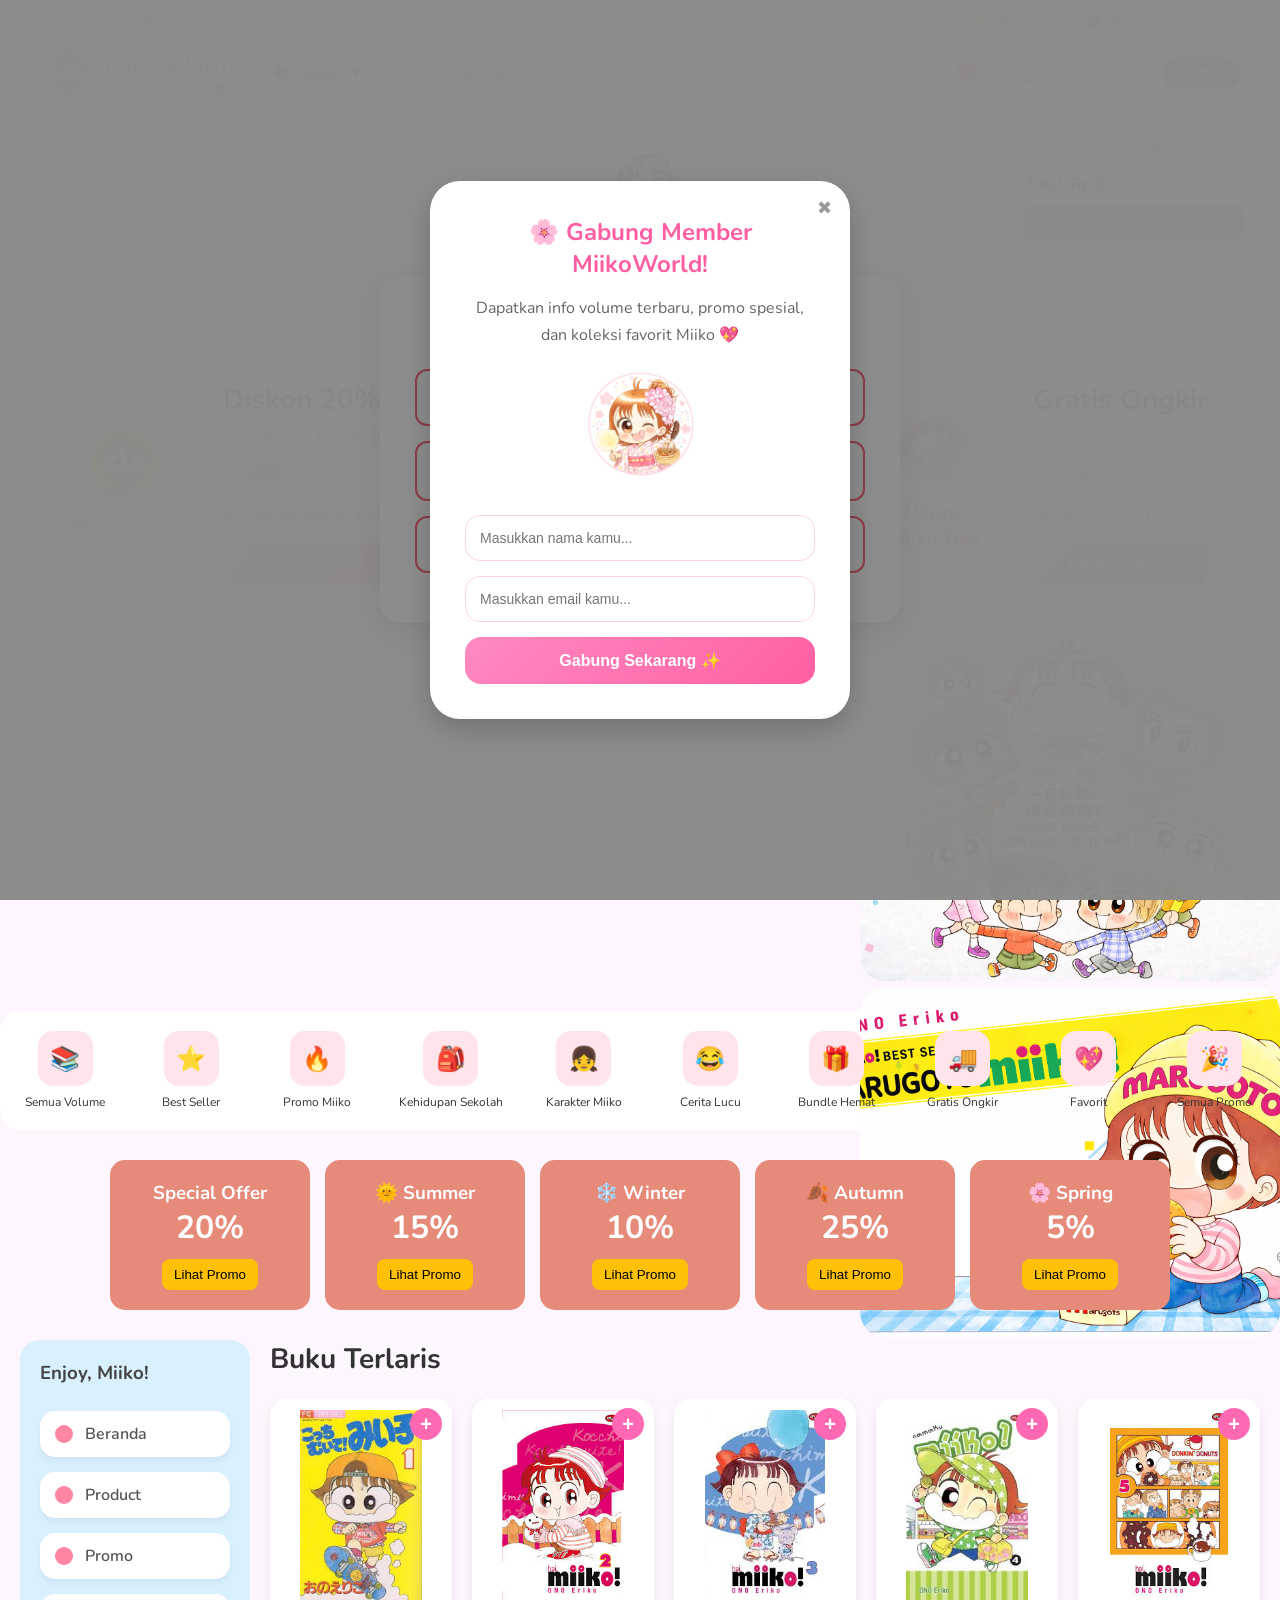
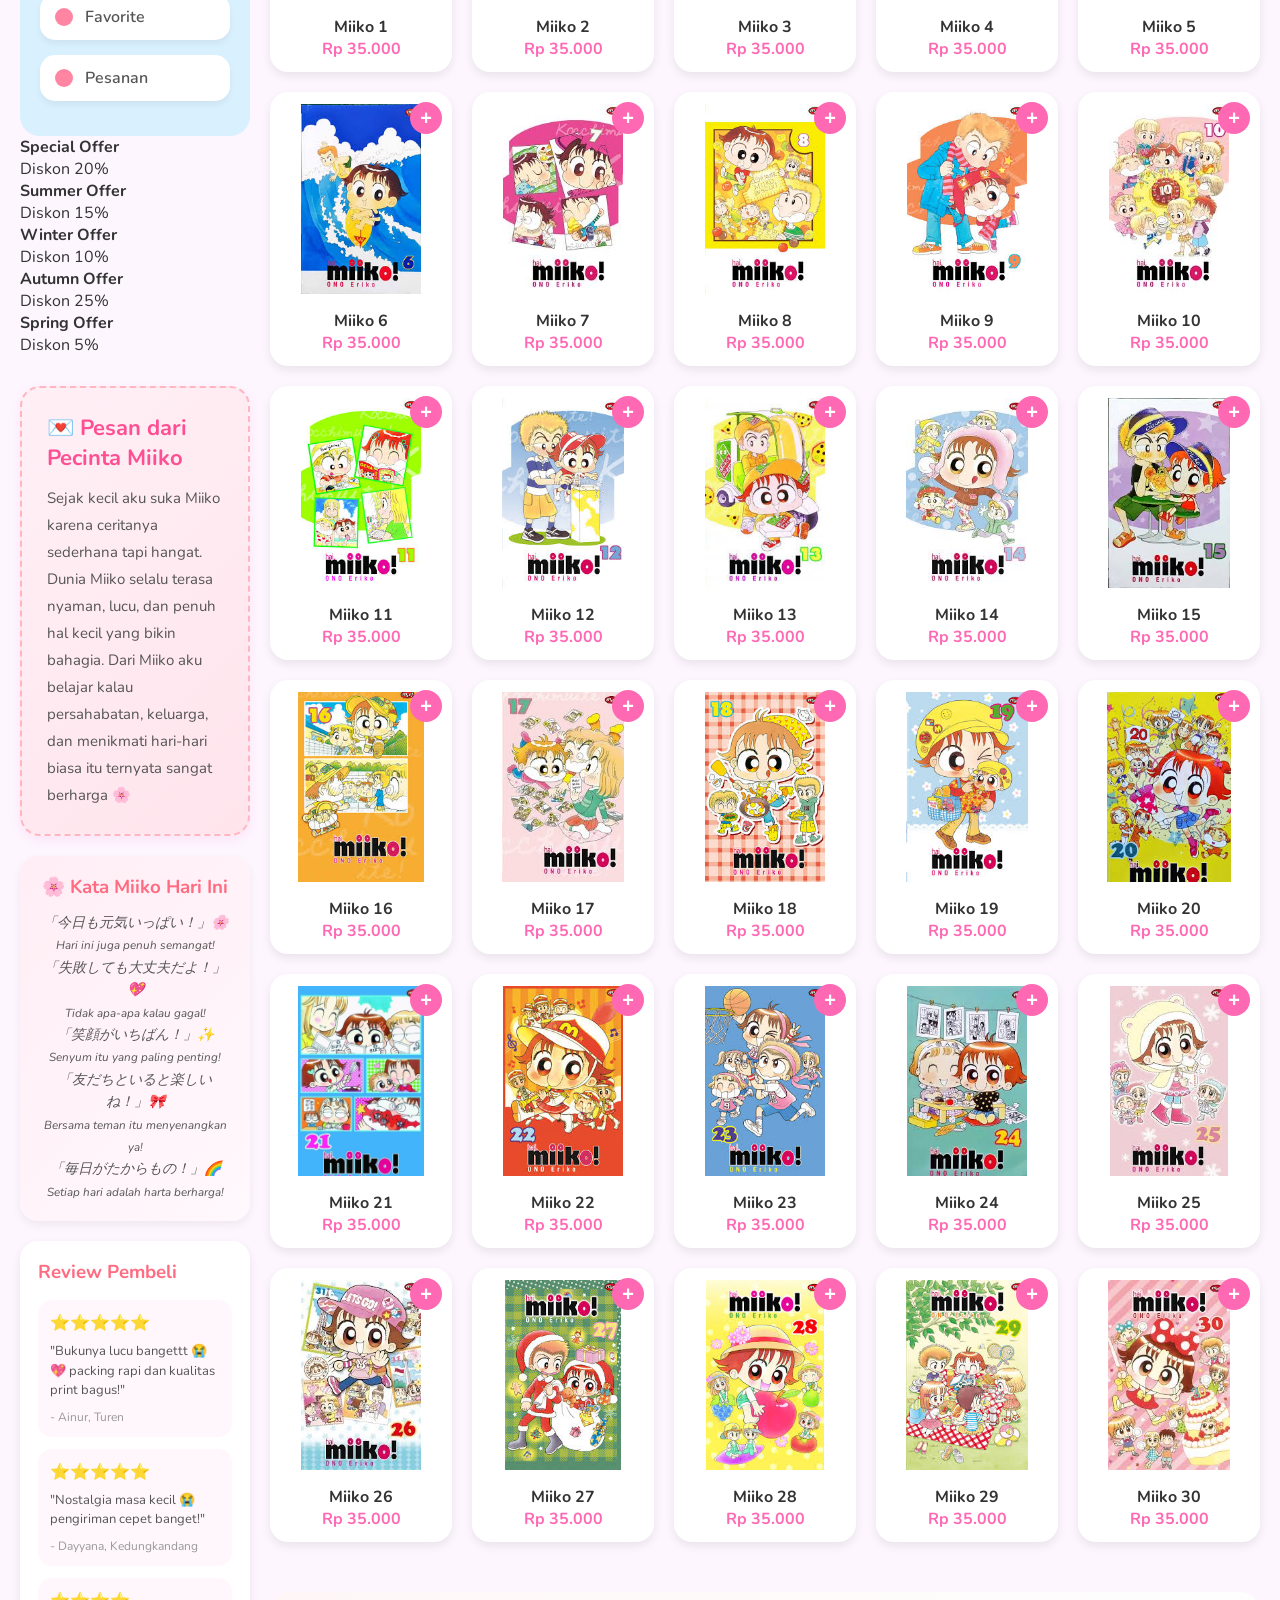
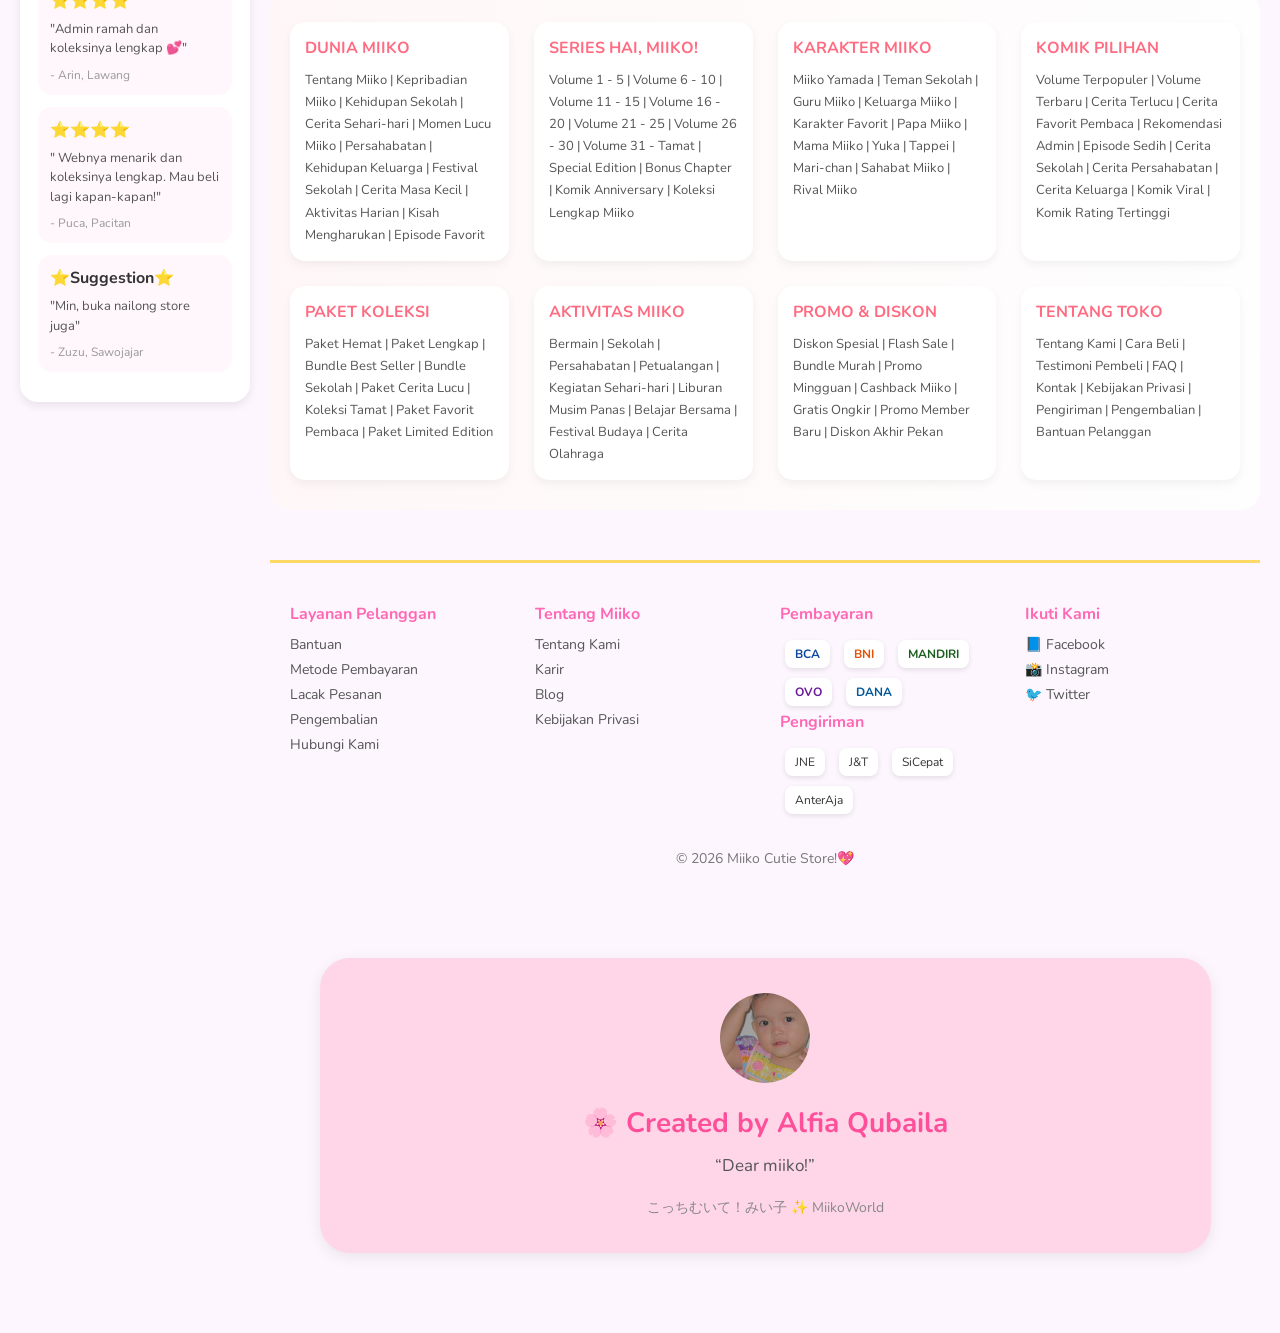
==== index.html @ b4c950d6 "Add files via upload" ====
<!DOCTYPE html>
<html lang="id">

<head>
  <meta charset="UTF-8">
  <title>Toko Miiko</title>

  <!-- Font -->
  <link
    href="https://fonts.googleapis.com/css2?family=Nunito:wght@400;700&family=Poppins:wght@400;600&display=swap"
    rel="stylesheet">

  <!-- CSS -->
  <link rel="stylesheet" href="StyleAlfia.css">
</head>

<body>

<!-- ================= HEADER ================= -->
<header class="header">

  <!-- TOP NAV -->
  <div class="top-nav">

    <div class="top-left">
      <span>🌸 Welcome to MiikoWorld!</span>
    </div>

    <div class="top-right">
      <a href="#">⭐ New Arrival</a>
      <a href="#">🎬 Miiko TV</a>
      <a href="#">💌 Contact</a>
    </div>

  </div>

  <!-- MAIN HEADER -->
  <div class="main-header">

    <!-- LOGO -->
    <div class="logo-area">

      <img src="Logo bulat miiko.png" class="logo-img">

      <div class="logo-text">
        <h2>MiikoWorld</h2>
        <p>Kocchi Muite! Miiko 💖</p>
      </div>

    </div>

    <!-- CATEGORY -->
    <div class="category-dropdown">
      📚 Kategori ▼
    </div>

    <!-- SEARCH -->
    <div class="search-container">
      <input type="text" placeholder="Cari buku Miiko favoritmu...">
    </div>

    <!-- ACTION -->
    <div class="header-actions">

      <div class="icon-btn">
        💖
      </div>

      <a href="CHECK.html" class="icon-btn">
  🛒
</a>

      <button class="btn-masuk">
        Masuk
      </button>

      <button class="btn-daftar">
        Daftar
      </button>

    </div>

  </div>

</header>

  <!-- ================= PROFILE ================= -->
  <div class="header-profile">

    <img src="Logo Miiko.jpg" class="profile-img">

    <h2>Hi, Miiko!</h2>

    <p>Selamat datang di toko buku!</p>

    <p>Kocchimuite! Miiko (こっちむいて! みい子)</p>

  </div>

  <!-- ================= MINI CART ================= -->
<div class="mini-cart">

  <h3>🛒 Keranjang Miiko</h3>

  <div id="cartItems"></div>

  <hr>

  <h4>Total: Rp <span id="cartTotal">0</span></h4>

  <a href="CHECK OUT.html">
    <button>Checkout</button>
  </a>

</div>

<!-- ================= SCRIPT ================= -->
<script>

  // LANGUAGE
  function setLanguage(lang) {
    document.getElementById("languageModal").style.display = "none";
  }

  // ADD TO CART
  function addToCart(nama, harga, gambar){

    let cart = JSON.parse(localStorage.getItem("cart")) || [];

    let existing = cart.find(item => item.nama === nama);

    if(existing){
      existing.qty += 1;
    }else{
      cart.push({
        nama: nama,
        harga: harga,
        gambar: gambar,
        qty: 1
      });
    }

    localStorage.setItem("cart", JSON.stringify(cart));

    renderCart();
  }

  // RENDER CART
  function renderCart(){

    let cart = JSON.parse(localStorage.getItem("cart")) || [];

    const cartItems = document.getElementById("cartItems");
    const cartTotal = document.getElementById("cartTotal");

    if(!cartItems) return;

    cartItems.innerHTML = "";

    let total = 0;

    cart.forEach(item => {

      total += item.harga * item.qty;

      cartItems.innerHTML += `
        <div class="cart-item">

          <img src="${item.gambar}">

          <div>
            <p>${item.nama}</p>

            <small>
              ${item.qty} x Rp ${item.harga.toLocaleString('id-ID')}
            </small>
          </div>

        </div>
      `;
    });

    cartTotal.textContent = total.toLocaleString('id-ID');
  }

  renderCart();

</script>
  <!-- ================= VOUCHER MIIKO ================= -->
<div class="voucher-wrapper">

  <!-- Voucher 1 -->
  <div class="voucher-card">

    <div class="voucher-left">
      <img src="Buku miiko 1.jpg" alt="">
      <h4>Miiko Store</h4>
    </div>

    <div class="voucher-right">
      <h2>Diskon 20%</h2>
      <p>Min. Belanja Rp100.000</p>

      <span class="voucher-tag">Official</span>

      <h5>Berlaku hingga 30 Mei</h5>

      <button>Klaim Voucher</button>

      <a href="#">S&K</a>
    </div>

  </div>

  <!-- Voucher 2 -->
  <div class="voucher-card">

    <div class="voucher-left">
      <img src="Buku miiko 2.jpg" alt="">
      <h4>Festival Miiko</h4>
    </div>

    <div class="voucher-right">
      <h2>Diskon Rp15RB</h2>
      <p>Min. Belanja Rp75.000</p>

      <span class="voucher-tag">Limited</span>

      <h5>Berlaku hingga 15 Juni</h5>

      <button>Klaim Voucher</button>

      <a href="#">S&K</a>
    </div>

  </div>

  <!-- Voucher 3 -->
  <div class="voucher-card">

    <div class="voucher-left">
      <img src="Buku miiko 3.jpg" alt="">
      <h4>Happy Miiko Day</h4>
    </div>

    <div class="voucher-right">
      <h2>Gratis Ongkir</h2>
      <p>Tanpa minimum belanja</p>

      <span class="voucher-tag">Special</span>

      <h5>Berlaku hingga 1 Juli</h5>

      <button>Klaim Voucher</button>

      <a href="#">S&K</a>
    </div>

  </div>

</div>

  <!-- ================= HERO ================= -->
  <div class="main-section">

    <div class="hero">

      <!-- Left Hero -->
      <div class="hero-left">

        <video autoplay muted loop>
          <source src="Kocchi Muite! Miiko Episode 1 (こっちむいて!みい子 第1話).mp4" type="video/mp4">
        </video>

        <div class="overlay">
          <span class="badge">Special Offer</span>
          <h2>🎀 Festival Miiko</h2>
          <p>Diskon hingga 30%</p>

        <!-- Right Hero -->
      <div class="hero-right">

      <img src="Banner 2 (bner).png" alt="Banner Miiko">
      </div>
    </div>

<!-- ================= VOUCHER MIIKO ================= -->
<div class="voucher-wrapper">

  <!-- Voucher 1 -->
  <div class="voucher-card">

    <div class="voucher-left">
      <img src="Buku miiko 29.jpg" alt="">
      <h4>Miiko Store</h4>
    </div>

    <div class="voucher-right">
      <h2>Diskon 29%</h2>
      <p>Min. Belanja Rp29.000</p>

      <span class="voucher-tag">Official</span>

      <h5>Berlaku hingga 29 September</h5>

      <button>Klaim Voucher</button>

      <a href="#">S&K</a>
    </div>

  </div>

  <!-- Voucher 2 -->
  <div class="voucher-card">

    <div class="voucher-left">
      <img src="Buku miiko 2.jpg" alt="">
      <h4>Festival Miiko</h4>
    </div>

    <div class="voucher-right">
      <h2>Diskon Rp15RB</h2>
      <p>Min. Belanja Rp75.000</p>

      <span class="voucher-tag">Limited</span>

      <h5>Berlaku hingga 15 Juni</h5>

      <button>Klaim Voucher</button>

      <a href="#">S&K</a>
    </div>

  </div>

  <!-- Voucher 3 -->
  <div class="voucher-card">

    <div class="voucher-left">
      <img src="Buku miiko 3.jpg" alt="">
      <h4>Happy Miiko Day</h4>
    </div>

    <div class="voucher-right">
      <h2>Gratis Ongkir</h2>
      <p>Tanpa minimum belanja</p>

      <span class="voucher-tag">Special</span>

      <h5>Berlaku hingga 1 Juli</h5>

      <button>Klaim Voucher</button>

      <a href="#">S&K</a>
    </div>

  </div>

</div>
      </div>

      <!-- Right Hero -->
      <div class="hero-right">
        <img src="Banner 2 (bner).png" alt="Miiko atas">
        <img src="Banner 3.png" alt="Miiko bawah">
      </div>

    </div>

  </div>

  <!-- ================= LANGUAGE MODAL ================= -->
  <div id="languageModal" class="language-modal">

    <div class="language-popup">

      <h2>Pilih bahasa Anda</h2>

      <button class="lang-btn" onclick="setLanguage('id')">
        Bahasa Indonesia
      </button>

      <button class="lang-btn" onclick="setLanguage('jp')">
        日本語
      </button>

      <button class="lang-btn" onclick="setLanguage('en')">
        English
      </button>

    </div>

  </div>

  <!-- ================= MEMBER POPUP ================= -->
<div class="member-popup" id="memberPopup">

  <div class="member-content">

    <!-- CLOSE -->
    <span class="close-member" onclick="closeMemberPopup()">
      ✖
    </span>

    <!-- ISI -->
    <h2>🌸 Gabung Member MiikoWorld!</h2>

    <p>
      Dapatkan info volume terbaru,
      promo spesial, dan koleksi favorit Miiko 💖
    </p>

    <img src="Pop up member miiko.png" class="member-img">

    <!-- INPUT -->
    <input type="text" placeholder="Masukkan nama kamu...">

    <input type="email" placeholder="Masukkan email kamu...">

    <!-- BUTTON -->
    <button onclick="joinMember()">
      Gabung Sekarang ✨
    </button>

  </div>

</div>

<script>

function closeMemberPopup(){

  document.getElementById(
    "memberPopup"
  ).style.display = "none";

}

function joinMember(){

  alert(
    "🎀 Selamat bergabung di MiikoWorld Member! 💖"
  );

  document.getElementById(
    "memberPopup"
  ).style.display = "none";

}

window.onload = function(){

  setTimeout(() => {

    document.getElementById(
      "memberPopup"
    ).style.display = "flex";

  }, 1000);

}

</script>

  <!-- ================= MENU ================= -->
  <div class="menu-miiko">

    <div class="menu-item">
      <div class="icon">📚</div>
      <p>Semua Volume</p>
    </div>

    <div class="menu-item">
      <div class="icon">⭐</div>
      <p>Best Seller</p>
    </div>

    <div class="menu-item">
      <div class="icon">🔥</div>
      <p>Promo Miiko</p>
    </div>

    <div class="menu-item">
      <div class="icon">🎒</div>
      <p>Kehidupan Sekolah</p>
    </div>

    <div class="menu-item">
      <div class="icon">👧</div>
      <p>Karakter Miiko</p>
    </div>

    <div class="menu-item">
      <div class="icon">😂</div>
      <p>Cerita Lucu</p>
    </div>

    <div class="menu-item">
      <div class="icon">🎁</div>
      <p>Bundle Hemat</p>
    </div>

    <div class="menu-item">
      <div class="icon">🚚</div>
      <p>Gratis Ongkir</p>
    </div>

    <div class="menu-item">
      <div class="icon">💖</div>
      <p>Favorit</p>
    </div>

    <div class="menu-item">
      <div class="icon">🎉</div>
      <p>Semua Promo</p>
    </div>

  </div>

<div class="promo-container">
  <div class="promo-card">
    <h3>Special Offer</h3>
    <h1>20%</h1>
    <button>Lihat Promo</button>
  </div>
  <div class="promo-card">
    <h3>🌞 Summer</h3>
    <h1>15%</h1>
    <button>Lihat Promo</button>
  </div>
  <div class="promo-card">
    <h3>❄️ Winter</h3>
    <h1>10%</h1>
    <button>Lihat Promo</button>
  </div>
  <div class="promo-card">
    <h3>🍂 Autumn</h3>
    <h1>25%</h1>
    <button>Lihat Promo</button>
  </div>
  <div class="promo-card">
    <h3>🌸 Spring</h3>
    <h1>5%</h1>
    <button>Lihat Promo</button>
  </div>
</div>

<!-- ================= MAIN ================= -->
<div class="main-layout">
<!-- ========= SIDEBAR ========= -->
<div class="sidebar-wrapper">

  <!-- SIDEBAR MENU -->
  <div class="sidebar">
    <h3>Enjoy, Miiko!</h3>

    <ul>
      <li>
        <span class="dot-pink"></span>
        <span class="menu-text">Beranda</span>
      </li>

      <li>
        <span class="dot-pink"></span>
        <span class="menu-text">Product</span>
      </li>

      <li>
        <span class="dot-pink"></span>
        <span class="menu-text">Promo</span>
      </li>

      <li>
        <span class="dot-pink"></span>
        <span class="menu-text">Favorite</span>
      </li>

      <li>
        <span class="dot-pink"></span>
        <span class="menu-text">Pesanan</span>
      </li>
    </ul>
  </div>

  <!-- PROMO BOX -->
  <div class="promo-box">
    <h4>Special Offer</h4>
    <p>Diskon 20%</p>
  </div>

  <div class="promo-box">
    <h4>Summer Offer</h4>
    <p>Diskon 15%</p>
  </div>

  <div class="promo-box">
    <h4>Winter Offer</h4>
    <p>Diskon 10%</p>
  </div>

  <div class="promo-box">
    <h4>Autumn Offer</h4>
    <p>Diskon 25%</p>
  </div>

  <div class="promo-box">
    <h4>Spring Offer</h4>
    <p>Diskon 5%</p>
  </div>


<!-- ========= PESAN FOUNDER ========= -->
<div class="founder-message">

  <h3>💌 Pesan dari Pecinta Miiko</h3>

  <p>
    Sejak kecil aku suka Miiko karena ceritanya sederhana tapi hangat. 
    Dunia Miiko selalu terasa nyaman, lucu, dan penuh hal kecil yang bikin bahagia. 
    Dari Miiko aku belajar kalau persahabatan, keluarga, dan menikmati hari-hari biasa itu ternyata sangat berharga 🌸
  </p>

</div>

<!-- ========= QUOTE MIIKO ========= -->
<div class="miiko-quote">

  <h3>🌸 Kata Miiko Hari Ini</h3>

  <p>
    「今日も元気いっぱい！」🌸<br>
    <small>Hari ini juga penuh semangat!</small>
  </p>

  <p>
    「失敗しても大丈夫だよ！」💖<br>
    <small>Tidak apa-apa kalau gagal!</small>
  </p>

  <p>
    「笑顔がいちばん！」✨<br>
    <small>Senyum itu yang paling penting!</small>
  </p>

  <p>
    「友だちといると楽しいね！」🎀<br>
    <small>Bersama teman itu menyenangkan ya!</small>
  </p>

  <p>
    「毎日がたからもの！」🌈<br>
    <small>Setiap hari adalah harta berharga!</small>
  </p>

</div>

</body>
</html>
  <!-- ========= REVIEW ========= -->
  <div class="review-box">

    <h3>Review Pembeli</h3>

    <!-- REVIEW 1 -->
    <div class="review-card">
      <h4>⭐⭐⭐⭐⭐</h4>
      <p>
        "Bukunya lucu bangettt 😭💖  
        packing rapi dan kualitas print bagus!"
      </p>
      <span>- Ainur, Turen</span>
    </div>

    <!-- REVIEW 2 -->
    <div class="review-card">
      <h4>⭐⭐⭐⭐⭐</h4>
      <p>
        "Nostalgia masa kecil 😭  
        pengiriman cepet banget!"
      </p>
      <span>- Dayyana, Kedungkandang</span>
    </div>

    <!-- REVIEW 3 -->
    <div class="review-card">
      <h4>⭐⭐⭐⭐</h4>
      <p>
        "Admin ramah dan koleksinya lengkap 💕"
      </p>
      <span>- Arin, Lawang</span>
    </div>

        <!-- REVIEW 4 -->
    <div class="review-card">
      <h4>⭐⭐⭐⭐</h4>
      <p>
        " Webnya menarik dan koleksinya lengkap. Mau beli lagi kapan-kapan!"
      </p>
      <span>- Puca, Pacitan</span>
    </div>

        <!-- REVIEW 5 -->
    <div class="review-card">
      <h4>⭐Suggestion⭐</h4>
      <p>
        "Min, buka nailong store juga"
      </p>
      <span>- Zuzu, Sawojajar</span>
    </div>
  </div>
</div>

  <!-- ========= CONTENT ========= -->
  <div class="content">

    <h3>Buku Terlaris</h3>

    <!-- PRODUK -->
    <div class="produk">

      <!-- Miiko 1 -->
      <div class="card" onclick="addToCart('Miiko 1', 35000, 'Buku miiko 1.jpg')">

        <button class="plus-btn">+</button>

        <img src="Buku miiko 1.jpg">
        <p>Miiko 1</p>
        <span>Rp 35.000</span>
      </div>

      <!-- Miiko 2 -->
      <div class="card" onclick="addToCart('Miiko 2', 35000, 'Buku miiko 2.jpg')">
        
        <button class="plus-btn">+</button>
        <img src="Buku miiko 2.jpg">
        <p>Miiko 2</p>
        <span>Rp 35.000</span>
      </div>

      <!-- Miiko 3 -->
      <div class="card" onclick="addToCart('Miiko 3', 35000, 'Buku miiko 3.jpg')">

        <button class="plus-btn">+</button>
        <img src="Buku miiko 3.jpg">
        <p>Miiko 3</p>
        <span>Rp 35.000</span>
      </div>

      <!-- Miiko 4 -->
      <div class="card" onclick="addToCart('Miiko 4', 35000, 'Buku miiko 4.jpg')">
        
        <button class="plus-btn">+</button>
        <img src="Buku miiko 4.jpg">
        <p>Miiko 4</p>
        <span>Rp 35.000</span>
      </div>

      <!-- Miiko 5 -->
      <div class="card" onclick="addToCart('Miiko 5', 35000, 'Buku miiko 5.jpg')">
        
        <button class="plus-btn">+</button>
        <img src="Buku miiko 5.jpg">
        <p>Miiko 5</p>
        <span>Rp 35.000</span>
      </div>

      <!-- Miiko 6 -->
      <div class="card" onclick="addToCart('Miiko 6', 35000, 'Buku miiko 6.jpg')">
        
        <button class="plus-btn">+</button>
        <img src="Buku miiko 6.jpg">
        <p>Miiko 6</p>
        <span>Rp 35.000</span>
      </div>

      <!-- Miiko 7 -->
      <div class="card" onclick="addToCart('Miiko 7', 35000, 'Buku miiko 7.jpg')">
        
        <button class="plus-btn">+</button>
        <img src="Buku miiko 7.jpg">
        <p>Miiko 7</p>
        <span>Rp 35.000</span>
      </div>

      <!-- Miiko 8 -->
      <div class="card" onclick="addToCart('Miiko 8', 35000, 'Buku miiko 8.jpg')">
        
        <button class="plus-btn">+</button>
        <img src="Buku miiko 8.jpg">
        <p>Miiko 8</p>
        <span>Rp 35.000</span>
      </div>

      <!-- Miiko 9 -->
      <div class="card" onclick="addToCart('Miiko 9', 35000, 'Buku miiko 9.jpg')">
        
        <button class="plus-btn">+</button>
        <img src="Buku miiko 9.jpg">
        <p>Miiko 9</p>
        <span>Rp 35.000</span>
      </div>

      <!-- Miiko 10 -->
      <div class="card" onclick="addToCart('Miiko 10', 35000, 'Buku miiko 10.jpg')">
        
        <button class="plus-btn">+</button>
        <img src="Buku miiko 10.jpg">
        <p>Miiko 10</p>
        <span>Rp 35.000</span>
      </div>

      <!-- Miiko 11 -->
<div class="card" onclick="addToCart('Miiko 11', 35000, 'Buku miiko 11.jpg')">
  
  <button class="plus-btn">+</button>
  <img src="Buku miiko 11.jpg">
  <p>Miiko 11</p>
  <span>Rp 35.000</span>
</div>

<!-- Miiko 12 -->
<div class="card" onclick="addToCart('Miiko 12', 35000, 'Buku miiko 12.jpg')">
  
  <button class="plus-btn">+</button>
  <img src="Buku miiko 12.jpg">
  <p>Miiko 12</p>
  <span>Rp 35.000</span>
</div>

<!-- Miiko 13 -->
<div class="card" onclick="addToCart('Miiko 13', 35000, 'Buku miiko 13.jpg')">
  
  <button class="plus-btn">+</button>
  <img src="Buku miiko 13.jpg">
  <p>Miiko 13</p>
  <span>Rp 35.000</span>
</div>

<!-- Miiko 14 -->
<div class="card" onclick="addToCart('Miiko 14', 35000, 'Buku miiko 14.jpg')">
  
  <button class="plus-btn">+</button>
  <img src="Buku miiko 14.jpg">
  <p>Miiko 14</p>
  <span>Rp 35.000</span>
</div>

<!-- Miiko 15 -->
<div class="card" onclick="addToCart('Miiko 15', 35000, 'Buku miiko 15.jpg')">
  
  <button class="plus-btn">+</button>
  <img src="Buku miiko 15.jpg">
  <p>Miiko 15</p>
  <span>Rp 35.000</span>
</div>

<!-- Miiko 16 -->
<div class="card" onclick="addToCart('Miiko 16', 35000, 'Buku miiko 16.jpg')">
  
  <button class="plus-btn">+</button>
  <img src="Buku miiko 16.jpg">
  <p>Miiko 16</p>
  <span>Rp 35.000</span>
</div>

<!-- Miiko 17 -->
<div class="card" onclick="addToCart('Miiko 17', 35000, 'Buku miiko 17.jpg')">
  
  <button class="plus-btn">+</button>
  <img src="Buku miiko 17.jpg">
  <p>Miiko 17</p>
  <span>Rp 35.000</span>
</div>

<!-- Miiko 18 -->
<div class="card" onclick="addToCart('Miiko 18', 35000, 'Buku miiko 18.jpg')">
  
  <button class="plus-btn">+</button>
  <img src="Buku miiko 18.jpg">
  <p>Miiko 18</p>
  <span>Rp 35.000</span>
</div>

<!-- Miiko 19 -->
<div class="card" onclick="addToCart('Miiko 19', 35000, 'Buku miiko 19.jpg')">
 
  <button class="plus-btn">+</button>
  <img src="Buku miiko 19.jpg">
  <p>Miiko 19</p>
  <span>Rp 35.000</span>
</div>

<!-- Miiko 20 -->
<div class="card" onclick="addToCart('Miiko 20', 35000, 'Buku miiko 20.jpg')">
  
  <button class="plus-btn">+</button>
  <img src="Buku miiko 20.jpg">
  <p>Miiko 20</p>
  <span>Rp 35.000</span>
</div>

<!-- Miiko 21 -->
<div class="card" onclick="addToCart('Miiko 21', 35000, 'Buku miiko 21.jpg')">
  
  <button class="plus-btn">+</button>
  <img src="Buku miiko 21.jpg">
  <p>Miiko 21</p>
  <span>Rp 35.000</span>
</div>

<!-- Miiko 22 -->
<div class="card" onclick="addToCart('Miiko 22', 35000, 'Buku miiko 22.jpg')">
  
  <button class="plus-btn">+</button>
  <img src="Buku miiko 22.jpg">
  <p>Miiko 22</p>
  <span>Rp 35.000</span>
</div>

<!-- Miiko 23 -->
<div class="card" onclick="addToCart('Miiko 23', 35000, 'Buku miiko 23.jpg')">
  
  <button class="plus-btn">+</button>
  <img src="Buku miiko 23.jpg">
  <p>Miiko 23</p>
  <span>Rp 35.000</span>
</div>

<!-- Miiko 24 -->
<div class="card" onclick="addToCart('Miiko 24', 35000, 'Buku miiko 24.jpg')">
  
  <button class="plus-btn">+</button>
  <img src="Buku miiko 24.jpg">
  <p>Miiko 24</p>
  <span>Rp 35.000</span>
</div>

<!-- Miiko 25 -->
<div class="card" onclick="addToCart('Miiko 25', 35000, 'Buku miiko 25.jpg')">
  
  <button class="plus-btn">+</button>
  <img src="Buku miiko 25.jpg">
  <p>Miiko 25</p>
  <span>Rp 35.000</span>
</div>

<!-- Miiko 26 -->
<div class="card" onclick="addToCart('Miiko 26', 35000, 'Buku miiko 26.jpg')">
  
  <button class="plus-btn">+</button>
  <img src="Buku miiko 26.jpg">
  <p>Miiko 26</p>
  <span>Rp 35.000</span>
</div>

<!-- Miiko 27 -->
<div class="card" onclick="addToCart('Miiko 27', 35000, 'Buku miiko 27.jpg')">
  
  <button class="plus-btn">+</button>
  <img src="Buku miiko 27.jpg">
  <p>Miiko 27</p>
  <span>Rp 35.000</span>
</div>

<!-- Miiko 28 -->
<div class="card" onclick="addToCart('Miiko 28', 35000, 'Buku miiko 28.jpg')">
  
  <button class="plus-btn">+</button>
  <img src="Buku miiko 28.jpg">
  <p>Miiko 28</p>
  <span>Rp 35.000</span>
</div>

<!-- Miiko 29 -->
<div class="card" onclick="addToCart('Miiko 29', 35000, 'Buku miiko 29.jpg')">
  
  <button class="plus-btn">+</button>
  <img src="Buku miiko 29.jpg">
  <p>Miiko 29</p>
  <span>Rp 35.000</span>
</div>

<!-- Miiko 30 -->
<div class="card" onclick="addToCart('Miiko 30', 35000, 'Buku miiko 30.jpg')">
  
  <button class="plus-btn">+</button>
  <img src="Buku miiko 30.jpg">
  <p>Miiko 30</p>
  <span>Rp 35.000</span>
</div>

</div>
<!-- ================= KATEGORI ================= -->
<div class="kategori-container">

  <div class="kategori-grid">

    <!-- DUNIA MIIKO -->
    <div class="kategori">
      <h4>DUNIA MIIKO</h4>
      <p>
        Tentang Miiko | Kepribadian Miiko |
        Kehidupan Sekolah | Cerita Sehari-hari |
        Momen Lucu Miiko | Persahabatan |
        Kehidupan Keluarga | Festival Sekolah |
        Cerita Masa Kecil | Aktivitas Harian |
        Kisah Mengharukan | Episode Favorit
      </p>
    </div>

    <!-- SERIES -->
    <div class="kategori">
      <h4>SERIES HAI, MIIKO!</h4>
      <p>
        Volume 1 - 5 | Volume 6 - 10 |
        Volume 11 - 15 | Volume 16 - 20 |
        Volume 21 - 25 | Volume 26 - 30 |
        Volume 31 - Tamat | Special Edition |
        Bonus Chapter | Komik Anniversary |
        Koleksi Lengkap Miiko
      </p>
    </div>

    <!-- KARAKTER -->
    <div class="kategori">
      <h4>KARAKTER MIIKO</h4>
      <p>
        Miiko Yamada | Teman Sekolah |
        Guru Miiko | Keluarga Miiko |
        Karakter Favorit | Papa Miiko |
        Mama Miiko | Yuka |
        Tappei | Mari-chan |
        Sahabat Miiko | Rival Miiko
      </p>
    </div>

    <!-- KOMIK -->
    <div class="kategori">
      <h4>KOMIK PILIHAN</h4>
      <p>
        Volume Terpopuler | Volume Terbaru |
        Cerita Terlucu | Cerita Favorit Pembaca |
        Rekomendasi Admin | Episode Sedih |
        Cerita Sekolah | Cerita Persahabatan |
        Cerita Keluarga | Komik Viral |
        Komik Rating Tertinggi
      </p>
    </div>

    <!-- TAMBAHAN 1 -->
    <div class="kategori">
      <h4>PAKET KOLEKSI</h4>
      <p>
        Paket Hemat | Paket Lengkap |
        Bundle Best Seller | Bundle Sekolah |
        Paket Cerita Lucu | Koleksi Tamat |
        Paket Favorit Pembaca |
        Paket Limited Edition
      </p>
    </div>

    <!-- TAMBAHAN 2 -->
    <div class="kategori">
      <h4>AKTIVITAS MIIKO</h4>
      <p>
        Bermain | Sekolah |
        Persahabatan | Petualangan |
        Kegiatan Sehari-hari |
        Liburan Musim Panas |
        Belajar Bersama |
        Festival Budaya |
        Cerita Olahraga
      </p>
    </div>

    <!-- TAMBAHAN 3 -->
    <div class="kategori">
      <h4>PROMO & DISKON</h4>
      <p>
        Diskon Spesial | Flash Sale |
        Bundle Murah | Promo Mingguan |
        Cashback Miiko | Gratis Ongkir |
        Promo Member Baru |
        Diskon Akhir Pekan
      </p>
    </div>

    <!-- TAMBAHAN 4 -->
    <div class="kategori">
      <h4>TENTANG TOKO</h4>
      <p>
        Tentang Kami | Cara Beli |
        Testimoni Pembeli |
        FAQ | Kontak |
        Kebijakan Privasi |
        Pengiriman | Pengembalian |
        Bantuan Pelanggan
      </p>
    </div>

  </div>

</div>

  <!-- ================= FOOTER ================= -->
  <footer class="footer">

    <div class="footer-container">

      <!-- Footer Column -->
      <div class="footer-col">
        <h4>Layanan Pelanggan</h4>
        <p>Bantuan</p>
        <p>Metode Pembayaran</p>
        <p>Lacak Pesanan</p>
        <p>Pengembalian</p>
        <p>Hubungi Kami</p>
      </div>

      <div class="footer-col">
        <h4>Tentang Miiko</h4>
        <p>Tentang Kami</p>
        <p>Karir</p>
        <p>Blog</p>
        <p>Kebijakan Privasi</p>
      </div>

      <div class="footer-col">

        <h4>Pembayaran</h4>

        <div class="payment">
          <span class="pay bca">BCA</span>
          <span class="pay bni">BNI</span>
          <span class="pay mandiri">MANDIRI</span>
          <span class="pay ovo">OVO</span>
          <span class="pay dana">DANA</span>
        </div>

        <h4>Pengiriman</h4>

        <div class="shipping">
          <span>JNE</span>
          <span>J&T</span>
          <span>SiCepat</span>
          <span>AnterAja</span>
        </div>

      </div>

      <div class="footer-col">
        <h4>Ikuti Kami</h4>
        <p>📘 Facebook</p>
        <p>📸 Instagram</p>
        <p>🐦 Twitter</p>
      </div>

    </div>

    <!-- Footer Bottom -->
    <div class="footer-bottom">
      <p>© 2026 Miiko Cutie Store!💖</p>
    </div>

  </footer>


  <!-- ================= CREATOR BOX ================= -->
<div class="creator-box">

  <img src="Foto alfia kecil.JPG" class="creator-logo">

  <h3>🌸 Created by Alfia Qubaila</h3>

  <p>
    “Dear miiko!”
  </p>

  <small>
    こっちむいて！みい子 ✨ MiikoWorld 
  </small>

</div>

  <!-- ================= SCRIPT ================= -->
  <script>

    // Language Modal
    function setLanguage(lang) {
      document.getElementById("languageModal").style.display = "none";
      console.log("Bahasa dipilih:", lang);
    }

    // Cart Function
    function addToCart(nama, harga, gambar) {

      let cart = JSON.parse(localStorage.getItem("cart")) || [];

      let existing = cart.find(item => item.nama === nama);

      if (existing) {
        existing.qty += 1;
      } else {
        cart.push({
          nama: nama,
          harga: harga,
          gambar: gambar,
          qty: 1
        });
      }

      localStorage.setItem("cart", JSON.stringify(cart));

      renderCart();
    }

    // Render Cart
    function renderCart() {

      let cart = JSON.parse(localStorage.getItem("cart")) || [];

      const cartItems = document.getElementById("cartItems");
      const cartTotal = document.getElementById("cartTotal");

      cartItems.innerHTML = "";

      let total = 0;

      cart.forEach(item => {

        total += item.harga * item.qty;

        cartItems.innerHTML += `
          <div class="cart-item">
            <img src="${item.gambar}" width="50">
            <div>
              <p>${item.nama}</p>
              <small>${item.qty} x Rp ${item.harga.toLocaleString('id-ID')}</small>
            </div>
          </div>
        `;
      });

      cartTotal.textContent = total.toLocaleString('id-ID');
    }

    renderCart();

  </script>

</body>

</html>
---- StyleAlfia.css ----
/* ================= RESET ================= */
*{
  margin: 0;
  padding: 0;
  box-sizing: border-box;
}

/* ================= BODY ================= */
body{
  font-family: 'Nunito', sans-serif;
  background: #fdf6ff;
  color: #333;
}

/* ================= HEADER ================= */

.header{
  background: white;
  padding: 12px 40px;
  box-shadow: 0 2px 10px rgba(0,0,0,0.05);
  position: sticky;
  top: 0;
  z-index: 999;
}

/* TOP NAV */
.top-nav{
  display: flex;
  justify-content: space-between;
  align-items: center;
  font-size: 13px;
  margin-bottom: 15px;
  color: #666;
}

.top-right{
  display: flex;
  gap: 20px;
}

.top-right a{
  text-decoration: none;
  color: #666;
  transition: 0.3s;
}

.top-right a:hover{
  color: #ff6b9d;
}

/* MAIN HEADER */
.main-header{
  display: flex;
  align-items: center;
  gap: 20px;
}

/* LOGO */
.logo-area{
  display: flex;
  align-items: center;
  gap: 10px;
}

.logo-img{
  width: 55px;
  height: 55px;
  border-radius: 50%;
  object-fit: cover;
}

.logo-text h2{
  color: #ff5f8f;
  font-size: 24px;
}

.logo-text p{
  font-size: 12px;
  color: #888;
}

/* CATEGORY */
.category-dropdown{
  background: #fff0f5;
  padding: 10px 18px;
  border-radius: 15px;
  font-size: 14px;
  cursor: pointer;
  transition: 0.3s;
  white-space: nowrap;
}

.category-dropdown:hover{
  background: #ffd6e7;
}

/* SEARCH */
.search-container{
  flex: 1;
}

.search-container input{
  width: 100%;
  padding: 14px 20px;
  border-radius: 30px;
  border: 2px solid #ffe1ec;
  outline: none;
  font-size: 14px;
  background: #fffafb;
}

.search-container input:focus{
  border-color: #ff8eb5;
}

/* ACTION */
.header-actions{
  display: flex;
  align-items: center;
  gap: 12px;
}

/* ICON */
.icon-btn{
  width: 45px;
  height: 45px;
  background: #fff0f5;
  border-radius: 50%;
  display: flex;
  justify-content: center;
  align-items: center;
  cursor: pointer;
  transition: 0.3s;
  font-size: 18px;
}

.icon-btn:hover{
  background: #ffd6e7;
  transform: translateY(-3px);
}

/* BUTTON */
.btn-masuk{
  padding: 10px 22px;
  border-radius: 25px;
  border: 2px solid #ffc1d6;
  background: white;
  color: #ff5f8f;
  cursor: pointer;
  transition: 0.3s;
  font-weight: bold;
}

.btn-masuk:hover{
  background: #fff0f5;
}

.btn-daftar{
  padding: 10px 24px;
  border-radius: 25px;
  border: none;
  background: linear-gradient(to right, #ff7eb3, #ff5f8f);
  color: white;
  cursor: pointer;
  font-weight: bold;
  transition: 0.3s;
}

.btn-daftar:hover{
  transform: scale(1.05);
  box-shadow: 0 5px 15px rgba(255,105,180,0.3);
}
/* MAIN HEADER */
.main-header{
  display: flex;
  align-items: center;
  gap: 20px;
}

.logo{
  font-weight: bold;
  font-size: 20px;
  color: #004d8c;
}

/* SEARCH */
.search-container{
  flex: 1;
}

.search-container input{
  width: 100%;
  padding: 10px 15px;
  border-radius: 25px;
  border: 1px solid #ccc;
}

/* ACTIONS */
.header-actions{
  display: flex;
  align-items: center;
  gap: 15px;
}

.cart-icon{
  font-size: 20px;
  cursor: pointer;
}

/* BUTTON */
.btn-masuk{
  padding: 8px 20px;
  border-radius: 20px;
  border: 1px solid #ccc;
  background: white;
  cursor: pointer;
}

.btn-daftar{
  padding: 8px 20px;
  border-radius: 20px;
  border: none;
  background: #004d8c;
  color: white;
  cursor: pointer;
}

/* ================= PROFILE ================= */
.header-profile{
  text-align: center;
  margin: 30px 0;
}

.profile-img{
  width: 80px;
  height: 80px;
  border-radius: 50%;
}

/* ================= HERO ================= */
/* ================= HERO ================= */
.hero{
  display: grid;
  grid-template-columns: 2fr 1fr;
  gap: 20px;

  max-width: 1400px;
  margin: auto;
  align-items: stretch;
}

/* HERO LEFT */
.hero-left{
  position: relative;
  height: 350px;
  overflow: hidden;
  border-radius: 25px;
}

.hero-left video{
  width: 100%;
  height: 100%;
  object-fit: cover;
}

/* HERO RIGHT */
.hero-right{
  height: 350px;
}

.hero-right img{
  width: 100%;
  height: 100%;
  object-fit: cover;

  border-radius: 25px;
}

/* ================= MENU ================= */
.menu-miiko{
  display: flex;
  justify-content: space-between;
  gap: 15px;

  max-width: 1400px;
  margin: 30px auto;
  padding: 20px;

  background: white;
  border-radius: 20px;

  overflow-x: auto;
}

.menu-item{
  display: flex;
  flex-direction: column;
  align-items: center;

  min-width: 90px;

  cursor: pointer;
  transition: 0.3s;
}

.menu-item:hover{
  transform: translateY(-5px);
}

.icon{
  width: 55px;
  height: 55px;

  background: #ffe4ec;

  border-radius: 15px;

  display: flex;
  align-items: center;
  justify-content: center;

  font-size: 24px;

  margin-bottom: 8px;
}

.menu-item p{
  font-size: 12px;
  text-align: center;
}

/* ================= LANGUAGE ================= */
.language-modal{
  position: fixed;
  inset: 0;

  background: rgba(255,255,255,0.96);

  display: flex;
  justify-content: center;
  align-items: center;

  z-index: 9999;
}

.language-popup{
  width: 90%;
  max-width: 520px;

  background: white;

  padding: 35px;

  border-radius: 20px;
  text-align: center;

  box-shadow: 0 8px 30px rgba(0,0,0,0.08);
}

.language-popup h2{
  margin-bottom: 25px;
}

.lang-btn{
  width: 100%;

  padding: 16px;
  margin-bottom: 15px;

  border: 2px solid #ff6b81;
  border-radius: 12px;

  background: white;
  color: #ff6b81;

  font-size: 18px;

  cursor: pointer;
  transition: 0.2s;
}

.lang-btn:hover{
  background: #fff1f4;
}

/* ================= MEMBER POPUP ================= */

.member-popup{
  position: fixed;
  inset: 0;

  background: rgba(0,0,0,0.45);

  display: none;

  justify-content: center;
  align-items: center;

  z-index: 99999;
}

.member-content{
  width: 90%;
  max-width: 420px;

  background: white;

  padding: 35px;

  border-radius: 30px;

  text-align: center;

  position: relative;

  animation: popupMember 0.5s ease;

  box-shadow: 0 10px 30px rgba(0,0,0,0.2);
}

.member-content h2{
  color: #ff5fa2;
  margin-bottom: 15px;
}

.member-content p{
  color: #666;
  line-height: 1.7;
  margin-bottom: 20px;
}

.member-img{
  width: 120px;
  height: 120px;

  object-fit: cover;

  border-radius: 50%;

  margin-bottom: 20px;
}

.member-content input{
  width: 100%;

  padding: 14px;

  margin-bottom: 15px;

  border-radius: 15px;

  border: 1px solid #ffd1dc;

  outline: none;

  font-size: 14px;
}

.member-content input:focus{
  border-color: #ff69b4;
}

.member-content button{
  width: 100%;

  border: none;

  background: linear-gradient(
    135deg,
    #ff8ac2,
    #ff5fa2
  );

  color: white;

  padding: 14px;

  border-radius: 16px;

  cursor: pointer;

  font-size: 16px;
  font-weight: bold;

  transition: 0.3s;
}

.member-content button:hover{
  transform: scale(1.03);
}

.close-member{
  position: absolute;

  top: 15px;
  right: 18px;

  cursor: pointer;

  color: #999;

  font-size: 18px;
}

@keyframes popupMember{

  from{
    transform: scale(0.7);
    opacity: 0;
  }

  to{
    transform: scale(1);
    opacity: 1;
  }

}
/* ================= MINI CART ================= */

.mini-cart{
  position: fixed;

  top: 120px;
  right: 20px;

  width: 260px;

  background: white;

  border-radius: 20px;

  padding: 18px;

  box-shadow: 0 5px 18px rgba(0,0,0,0.12);

  z-index: 999;
}

.mini-cart h3{
  margin-bottom: 15px;
  color: #ff69b4;
}

.cart-item{
  display: flex;
  gap: 10px;

  margin-bottom: 12px;
}

.cart-item img{
  width: 45px;
  height: 60px;

  object-fit: cover;

  border-radius: 10px;
}

.cart-item p{
  font-size: 14px;
  font-weight: bold;
}

.cart-item small{
  color: #777;
}

.mini-cart button{
  width: 100%;

  margin-top: 15px;

  padding: 12px;

  border: none;
  border-radius: 12px;

  background: #ff69b4;
  color: white;

  cursor: pointer;

  font-weight: bold;
}
/* ================= CHECKOUT PAGE ================= */

.checkout-page{
  max-width: 1200px;
  margin: 40px auto;
  display: flex;
  gap: 30px;
  align-items: flex-start;
  padding: 20px;
}

/* LEFT */
.checkout-left{
  flex: 2;
  background: white;
  padding: 25px;
  border-radius: 25px;
  box-shadow: 0 4px 15px rgba(0,0,0,0.08);
}

/* ITEM */
.checkout-item{
  display: flex;
  gap: 20px;
  align-items: center;
  padding: 18px 0;
  border-bottom: 1px solid #eee;
}

.checkout-item img{
  width: 100px;
  border-radius: 15px;
}

.checkout-info h4{
  margin-bottom: 8px;
  color: #333;
}

.checkout-info p{
  color: #777;
  margin-bottom: 5px;
}

.checkout-info span{
  color: #ff69b4;
  font-weight: bold;
  font-size: 18px;
}

/* ALAMAT */
.alamat-box{
  margin-top: 30px;
}

.alamat-box h3{
  margin-bottom: 12px;
  color: #444;
}

.alamat-box textarea{
  width: 100%;
  height: 120px;
  border-radius: 15px;
  border: 1px solid #ddd;
  padding: 15px;
  resize: none;
  font-family: 'Nunito', sans-serif;
}

/* PAYMENT */
.payment-box{
  margin-top: 25px;
}

.payment-box h3{
  margin-bottom: 12px;
}

.payment-box select{
  width: 100%;
  padding: 14px;
  border-radius: 15px;
  border: 1px solid #ddd;
  font-size: 15px;
}

/* RIGHT */
.checkout-right{
  width: 320px;
  background: white;
  padding: 25px;
  border-radius: 25px;
  box-shadow: 0 4px 15px rgba(0,0,0,0.08);
  position: sticky;
  top: 20px;
}

.checkout-right h3{
  margin-bottom: 20px;
}

/* SUMMARY */
.summary-item{
  display: flex;
  justify-content: space-between;
  margin-bottom: 15px;
  color: #555;
}

.summary-total{
  display: flex;
  justify-content: space-between;
  align-items: center;
  margin-top: 20px;
}

.summary-total h2{
  color: #ff69b4;
}

/* BUTTON */
.checkout-btn{
  width: 100%;
  margin-top: 25px;
  padding: 15px;
  border: none;
  border-radius: 18px;
  background: linear-gradient(135deg,#ff8ac2,#ff5fa2);
  color: white;
  font-size: 16px;
  font-weight: bold;
  cursor: pointer;
  transition: 0.3s;
}

.checkout-btn:hover{
  transform: translateY(-3px);
  box-shadow: 0 8px 18px rgba(255,105,180,0.3);
}

/* ================= PROMO ================= */
.promo-container{
  display: grid;
  grid-template-columns: repeat(5, 1fr);

  gap: 15px;

  max-width: 1100px;
  margin: 30px auto;

  padding: 0 20px;
}

.promo-card{
  background: #e68a7a;
  color: white;

  padding: 20px;

  border-radius: 15px;
  text-align: center;
}

.promo-card button{
  margin-top: 10px;

  background: #ffc107;

  border: none;
  border-radius: 8px;

  padding: 8px 12px;

  cursor: pointer;
}

/* ================= MAIN LAYOUT ================= */
.main-layout{
  display: flex;
  align-items: flex-start;
  gap: 20px;

  max-width: 1400px;

  margin: 30px auto;
  padding: 0 20px;
}

/* ================= SIDEBAR ================= */
.sidebar-wrapper{
  width: 230px;
  flex-shrink: 0;
}

.sidebar{
  background: #d9f0ff;

  padding: 20px;

  border-radius: 20px;
}

.sidebar h3{
  margin-bottom: 25px;
  color: #444;
}

.sidebar ul{
  list-style: none;
}

.sidebar li{
  display: flex;
  align-items: center;

  background: white;

  padding: 12px 15px;
  margin-bottom: 15px;

  border-radius: 15px;

  cursor: pointer;

  transition: 0.3s;

  box-shadow: 0 4px 6px rgba(0,0,0,0.05);
}

.sidebar li:hover{
  transform: translateX(8px);
  background: #fff0f3;
}

.dot-pink{
  width: 18px;
  height: 18px;

  background: #ff85a2;

  border-radius: 50%;

  margin-right: 12px;
}

.menu-text{
  font-weight: 600;
  color: #555;
}

/* ================= VOUCHER ================= */
.voucher-wrapper{
  display: flex;
  gap: 20px;
  overflow-x: auto;
  padding: 25px 10px;
  margin-top: 30px;

  justify-content: center;
}

/* CARD */
.voucher-card{
  min-width: 360px;
  background: white;
  border-radius: 25px;
  display: flex;
  overflow: hidden;
  position: relative;

  box-shadow: 0 6px 18px rgba(0,0,0,0.08);

  transition: 0.3s;
}

.voucher-card:hover{
  transform: translateY(-6px);
}

/* efek sobekan */
.voucher-card::before,
.voucher-card::after{
  content: "";
  position: absolute;
  left: 145px;
  width: 22px;
  height: 22px;
  background: #fdf6ff;
  border-radius: 50%;
  z-index: 2;
}

.voucher-card::before{
  top: -10px;
}

.voucher-card::after{
  bottom: -10px;
}

/* kiri */
.voucher-left{
  width: 150px;
  background: #fff7fb;

  border-right: 2px dashed #ffd1dc;

  display: flex;
  flex-direction: column;
  align-items: center;
  justify-content: center;

  padding: 20px;
  text-align: center;
}

.voucher-left img{
  width: 75px;
  height: 75px;
  border-radius: 50%;
  object-fit: cover;
  margin-bottom: 10px;
  border: 4px solid #ffe0ea;
}

.voucher-left h4{
  font-size: 20px;
  color: #ff4f93;
}

/* kanan */
.voucher-right{
  flex: 1;
  padding: 22px;
  position: relative;
}

.voucher-right h2{
  color: #222;
  font-size: 28px;
  margin-bottom: 8px;
}

.voucher-right p{
  color: #666;
  margin-bottom: 12px;
}

.voucher-tag{
  display: inline-block;
  background: #ffe4ec;
  color: #ff4f93;
  padding: 6px 14px;
  border-radius: 10px;
  font-size: 13px;
  font-weight: bold;
  margin-bottom: 14px;
}

.voucher-right h5{
  color: #888;
  margin-bottom: 18px;
  font-size: 15px;
}

/* button */
.voucher-right button{
  width: 100%;
  border: none;
  background: linear-gradient(
    135deg,
    #ff7eb3,
    #ff4f93
  );

  color: white;
  padding: 12px;
  border-radius: 14px;

  font-size: 15px;
  font-weight: bold;

  cursor: pointer;
  transition: 0.3s;
}

.voucher-right button:hover{
  transform: scale(1.03);
}

/* s&k */
.voucher-right a{
  position: absolute;
  right: 22px;
  bottom: 12px;

  text-decoration: none;
  color: #4f7fff;
  font-weight: bold;
}

/* ================= FOUNDER MESSAGE ================= */
.founder-message{
  margin-top: 30px;
  background: linear-gradient(135deg, #fff0f6, #ffe4ec);
  padding: 25px;
  border-radius: 20px;
  box-shadow: 0 4px 12px rgba(255, 105, 180, 0.12);
  border: 2px dashed #ffb6c1;
}

.founder-message h3{
  color: #ff4f93;
  margin-bottom: 12px;
  font-size: 22px;
}

.founder-message p{
  color: #555;
  line-height: 1.8;
  font-size: 15px;
}

/* ================= QUOTE MIIKO ================= */
.miiko-quote{
  margin-top: 20px;
  background: linear-gradient(135deg, #ffeef5, #fff8fc);
  padding: 18px;
  border-radius: 18px;
  box-shadow: 0 4px 10px rgba(0,0,0,0.06);
  text-align: center;
}

.miiko-quote h3{
  color: #ff6b81;
  margin-bottom: 12px;
}

.miiko-quote p{
  color: #555;
  font-size: 14px;
  line-height: 1.6;
  font-style: italic;
}

/* ================= REVIEW ================= */
.review-box{
  margin-top: 20px;
  background: white;
  padding: 18px;
  border-radius: 18px;
  box-shadow: 0 4px 10px rgba(0,0,0,0.08);
}

.review-box h3{
  margin-bottom: 15px;
  color: #ff6b81;
}

.review-card{
  background: #fff7fb;
  padding: 12px;
  border-radius: 14px;
  margin-bottom: 12px;
}

.review-card h4{
  margin-bottom: 8px;
}

.review-card p{
  font-size: 13px;
  color: #555;
  line-height: 1.5;
}

.review-card span{
  display: block;
  margin-top: 8px;
  font-size: 12px;
  color: #999;
}
/* ================= CONTENT ================= */
.content{
  flex: 1;
  min-width: 0;
}

.content h3{
  margin-bottom: 20px;
  font-size: 28px;
}

/* ================= PRODUK ================= */
.produk{
  display: grid;

  grid-template-columns: repeat(auto-fill, minmax(160px, 1fr));

  gap: 20px;
}

/* CARD */
.card{
  background: white;

  padding: 12px;

  border-radius: 18px;

  text-align: center;

  box-shadow: 0 4px 10px rgba(0,0,0,0.08);

  transition: 0.3s;

  cursor: pointer;
}

.card:hover{
  transform: translateY(-5px);
}

.card img{
  width: 100%;
  height: 190px;

  object-fit: contain;

  border-radius: 12px;
}

.card p{
  margin-top: 10px;
  font-weight: bold;
}

.card span{
  color: #ff69b4;
  font-weight: bold;
}

.card{
  position: relative;
}

.plus-btn{
  position: absolute;
  top: 10px;
  right: 10px;
  width: 32px;
  height: 32px;
  border: none;
  border-radius: 50%;
  background: #ff69b4;
  color: white;
  font-size: 20px;
  font-weight: bold;
  cursor: pointer;
  transition: 0.3s;
  z-index: 10;
}

.plus-btn:hover{
  transform: scale(1.1);
  background: #ff3f9d;
}
/* ================= MINI CART ================= */
.mini-cart{
  position: fixed;

  top: 120px;
  right: 20px;

  width: 250px;

  background: white;

  border-radius: 18px;

  padding: 15px;

  box-shadow: 0 4px 14px rgba(0,0,0,0.12);

  z-index: 999;

  max-height: 420px;
  overflow-y: auto;
}

.mini-cart h3{
  margin-bottom: 10px;
}

.cart-item{
  display: flex;
  gap: 8px;

  align-items: center;

  margin-bottom: 10px;
}

.cart-item img{
  width: 40px;
  height: 55px;

  object-fit: cover;

  border-radius: 6px;
}

.mini-cart button{
  width: 100%;

  margin-top: 10px;
  padding: 10px;

  border: none;
  border-radius: 10px;

  background: #ff69b4;
  color: white;

  cursor: pointer;
}

/* ================= KATEGORI ================= */
.kategori-container{
  max-width: 1400px;

  margin: 50px auto;

  padding: 30px 20px;

  background: linear-gradient(to right, #fff7f7, #fefefe);

  border-radius: 20px;
}

.kategori-grid{
  display: grid;

  grid-template-columns: repeat(4, 1fr);

  gap: 25px;
}

.kategori{
  background: white;

  padding: 15px;

  border-radius: 15px;

  box-shadow: 0 4px 10px rgba(0,0,0,0.05);

  transition: 0.3s;
}

.kategori:hover{
  transform: translateY(-5px);
}

.kategori h4{
  margin-bottom: 10px;

  color: #ff6b81;
}

.kategori p{
  font-size: 13px;
  line-height: 1.7;
  color: #555;
}

/* ================= FOOTER ================= */
.footer{
  background: #fdf6ff;

  padding: 40px 20px;

  border-top: 3px solid #ffd966;
}

.footer-container{
  display: grid;
  grid-template-columns: repeat(4, 1fr);

  gap: 30px;

  max-width: 1400px;
  margin: auto;
}

.footer-col h4{
  color: #ff69b4;
  margin-bottom: 10px;
}

.footer-col p{
  margin: 6px 0;

  font-size: 14px;
  color: #555;

  cursor: pointer;
}

.footer-col p:hover{
  color: #ff69b4;
}

/* PAYMENT */
.payment span,
.shipping span{
  display: inline-block;

  background: white;

  padding: 6px 10px;
  margin: 5px;

  border-radius: 8px;

  font-size: 12px;

  box-shadow: 0 2px 5px rgba(0,0,0,0.1);
}

/* FOOTER BOTTOM */
.footer-bottom{
  text-align: center;

  margin-top: 30px;

  font-size: 14px;
  color: #777;
}

/* ================= CREATOR BOX ================= */

.creator-box{
    width: 90%;
    margin: 50px auto;
    background: #ffd6e7;
    border-radius: 30px;
    padding: 35px;
    text-align: center;
    box-shadow: 0 4px 15px rgba(0,0,0,0.08);
}

.creator-logo{
    width: 90px;
    height: 90px;
    border-radius: 50%;
    object-fit: cover;
    margin-bottom: 15px;
}

.creator-box h3{
    color: #ff4f9a;
    font-size: 28px;
    margin-bottom: 10px;
}

.creator-box p{
    color: #555;
    font-size: 17px;
    line-height: 1.7;
    margin-bottom: 15px;
}

.creator-box small{
    color: #888;
    font-size: 14px;
}

/* PAYMENT BADGE */
.pay{
  display: inline-block;

  padding: 8px 14px;
  margin: 6px;

  border-radius: 12px;

  font-size: 13px;
  font-weight: bold;

  cursor: pointer;
  transition: 0.3s;
}

.bca{
  background: #e3f2fd;
  color: #0d47a1;
}

.bni{
  background: #fff3e0;
  color: #e65100;
}

.mandiri{
  background: #e8f5e9;
  color: #1b5e20;
}

.ovo{
  background: #f3e5f5;
  color: #6a1b9a;
}

.dana{
  background: #e1f5fe;
  color: #01579b;
}

.pay:hover{
  transform: translateY(-5px) scale(1.1);
}

/* ================= RESPONSIVE ================= */
@media (max-width: 1024px){

  .hero{
    grid-template-columns: 1fr;
  }

  .promo-container{
    grid-template-columns: repeat(2, 1fr);
  }

  .main-layout{
    flex-direction: column;
  }

  .sidebar-wrapper{
    width: 100%;
  }

  .produk{
    grid-template-columns: repeat(3, 1fr);
  }

  .kategori-grid{
    grid-template-columns: repeat(2, 1fr);
  }

  .footer-container{
    grid-template-columns: repeat(2, 1fr);
  }

  .mini-cart{
    display: none;
  }
}

@media (max-width: 600px){

  .produk{
    grid-template-columns: repeat(2, 1fr);
  }

  .kategori-grid{
    grid-template-columns: 1fr;
  }

  .footer-container{
    grid-template-columns: 1fr;
  }

  .promo-container{
    grid-template-columns: 1fr;
  }
}

.status-pesanan{
  margin-top: 20px;
  background: #ffe8f3;
  padding: 15px;
  border-radius: 15px;
  font-weight: bold;
  color: #ff4fa3;
  text-align: center;
  font-size: 17px;
}
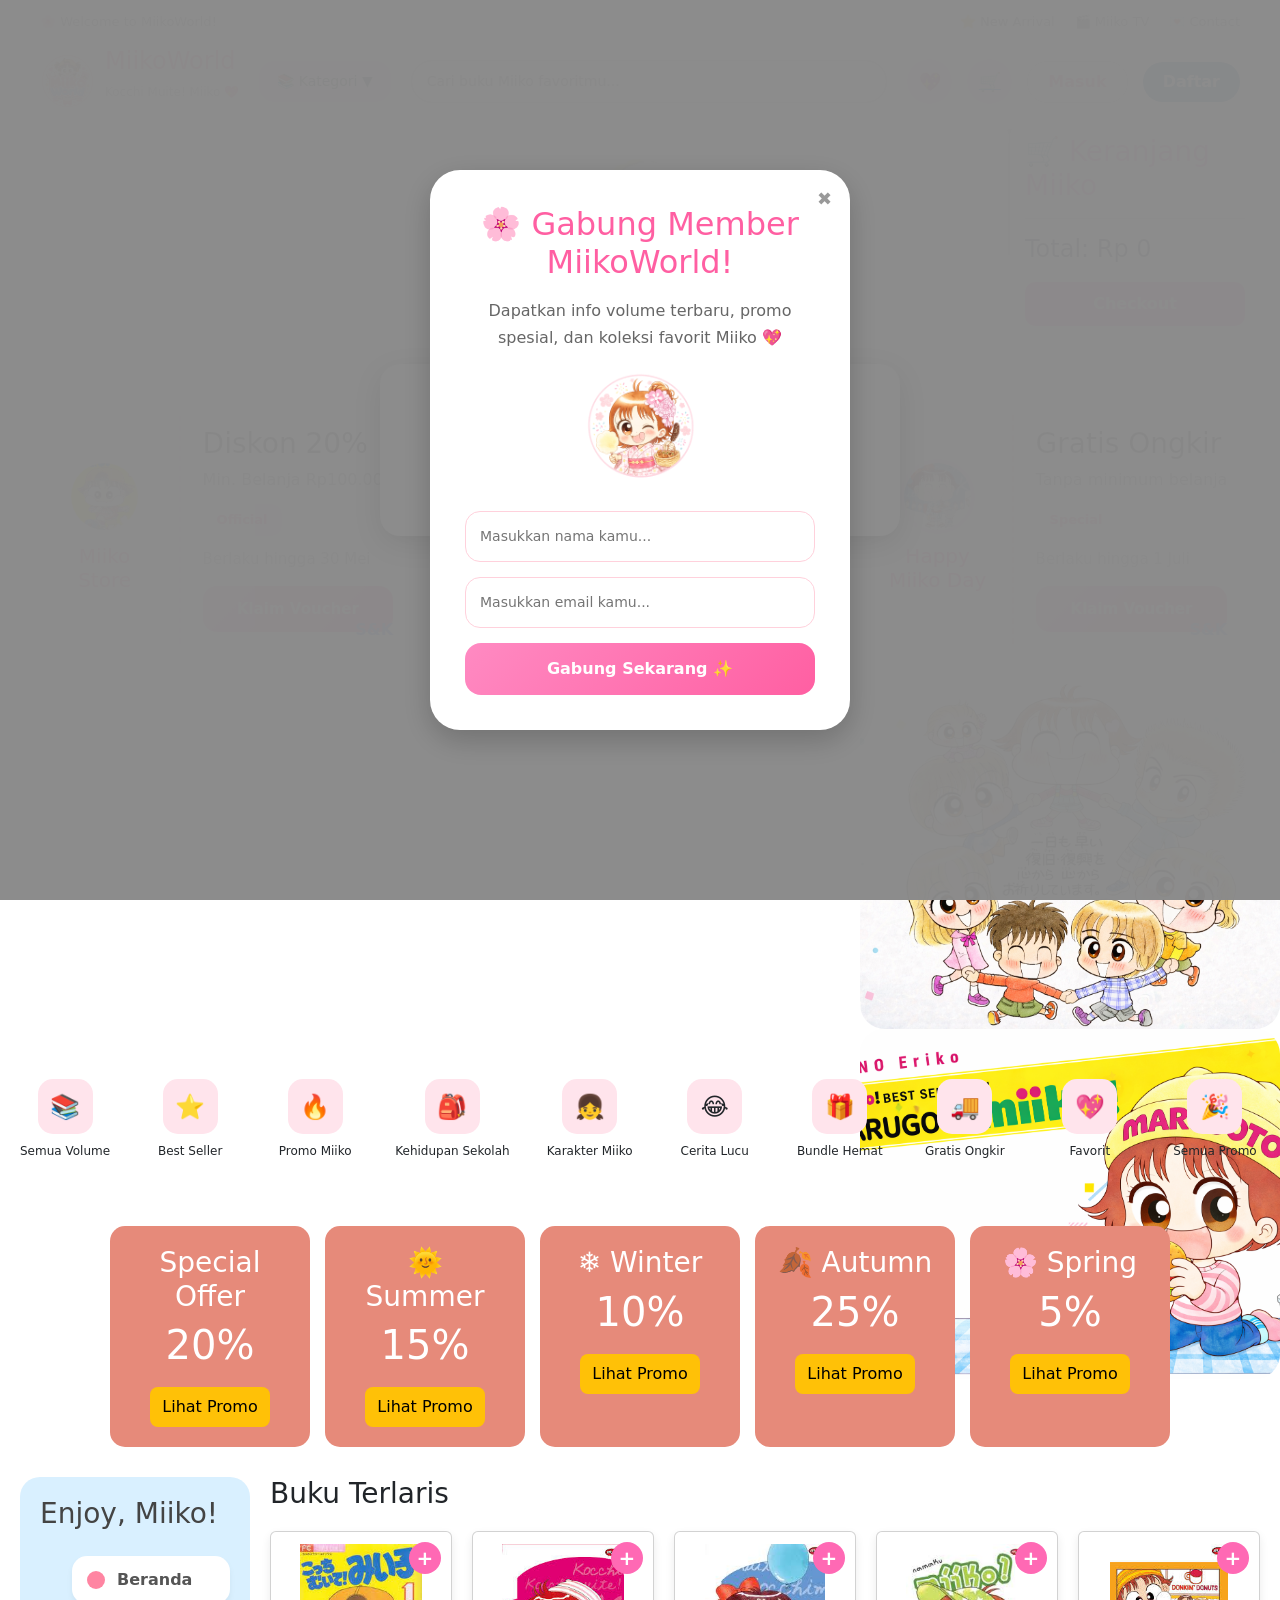
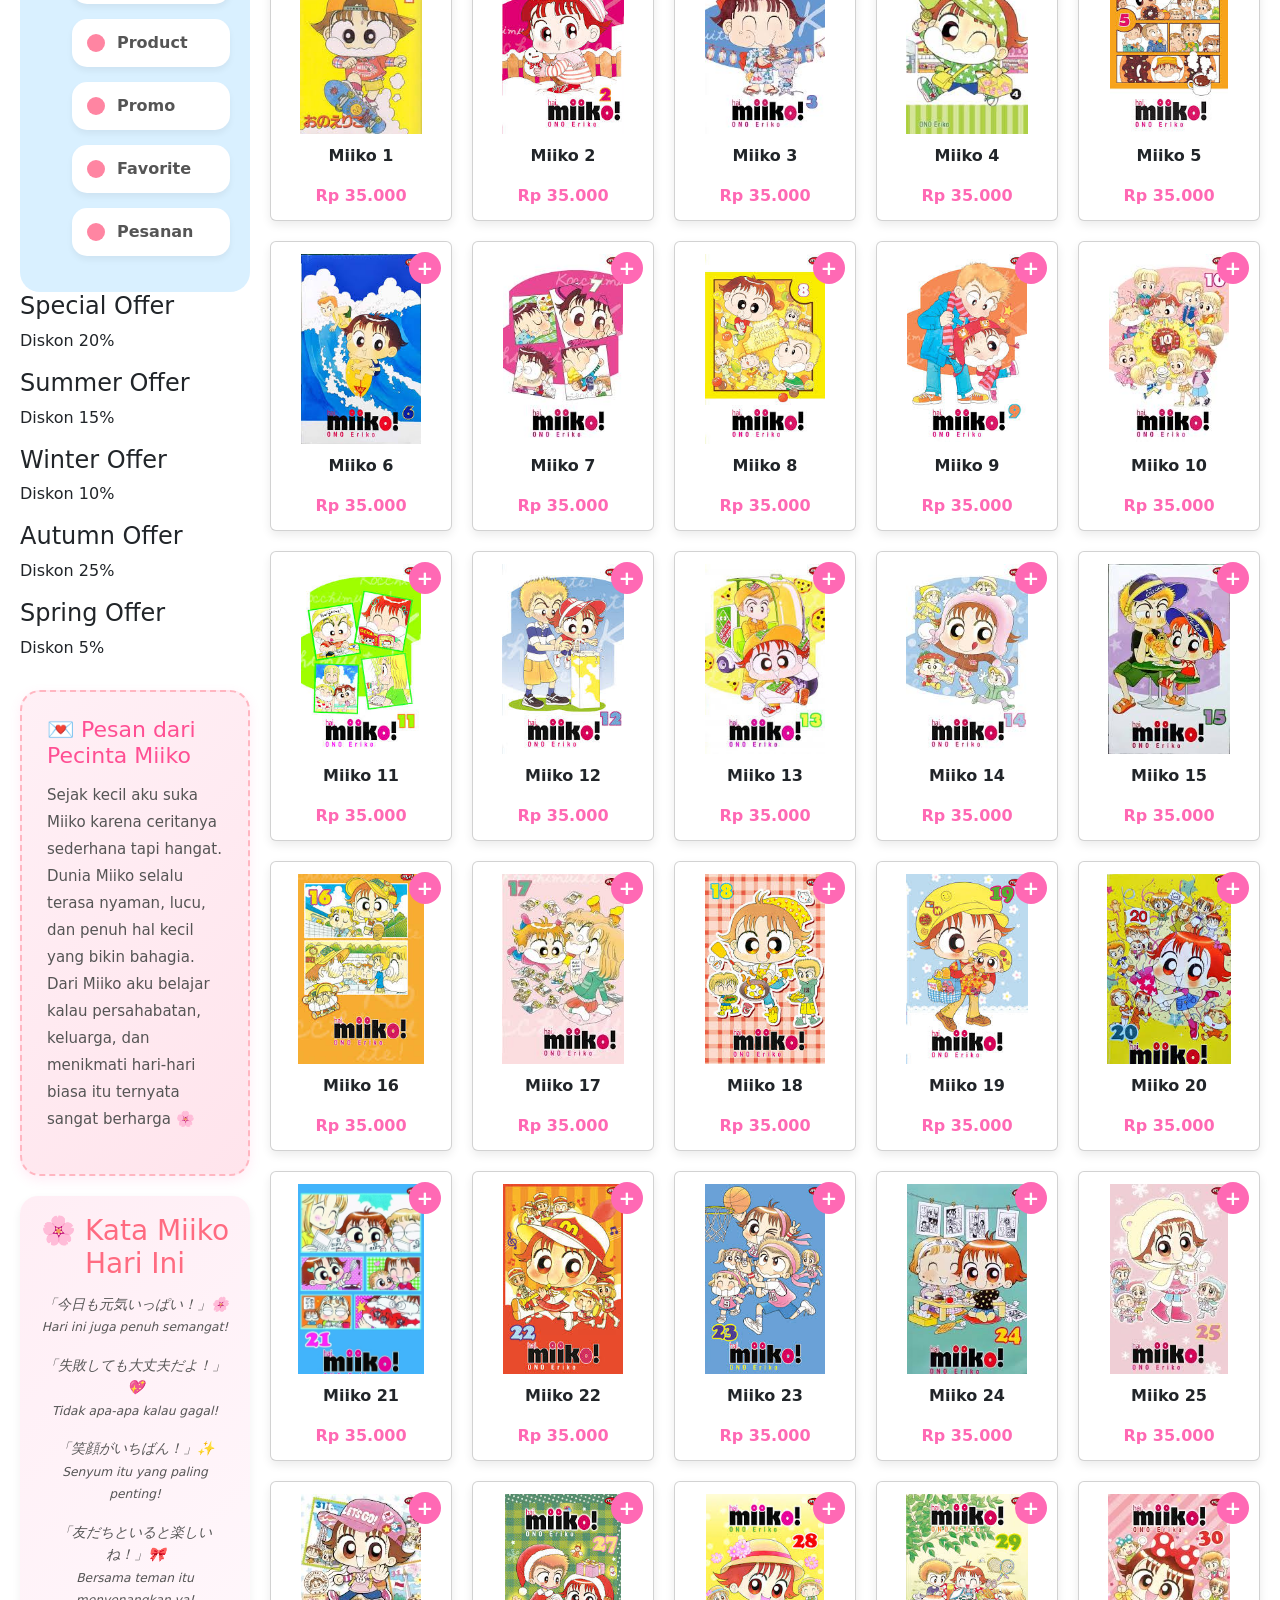
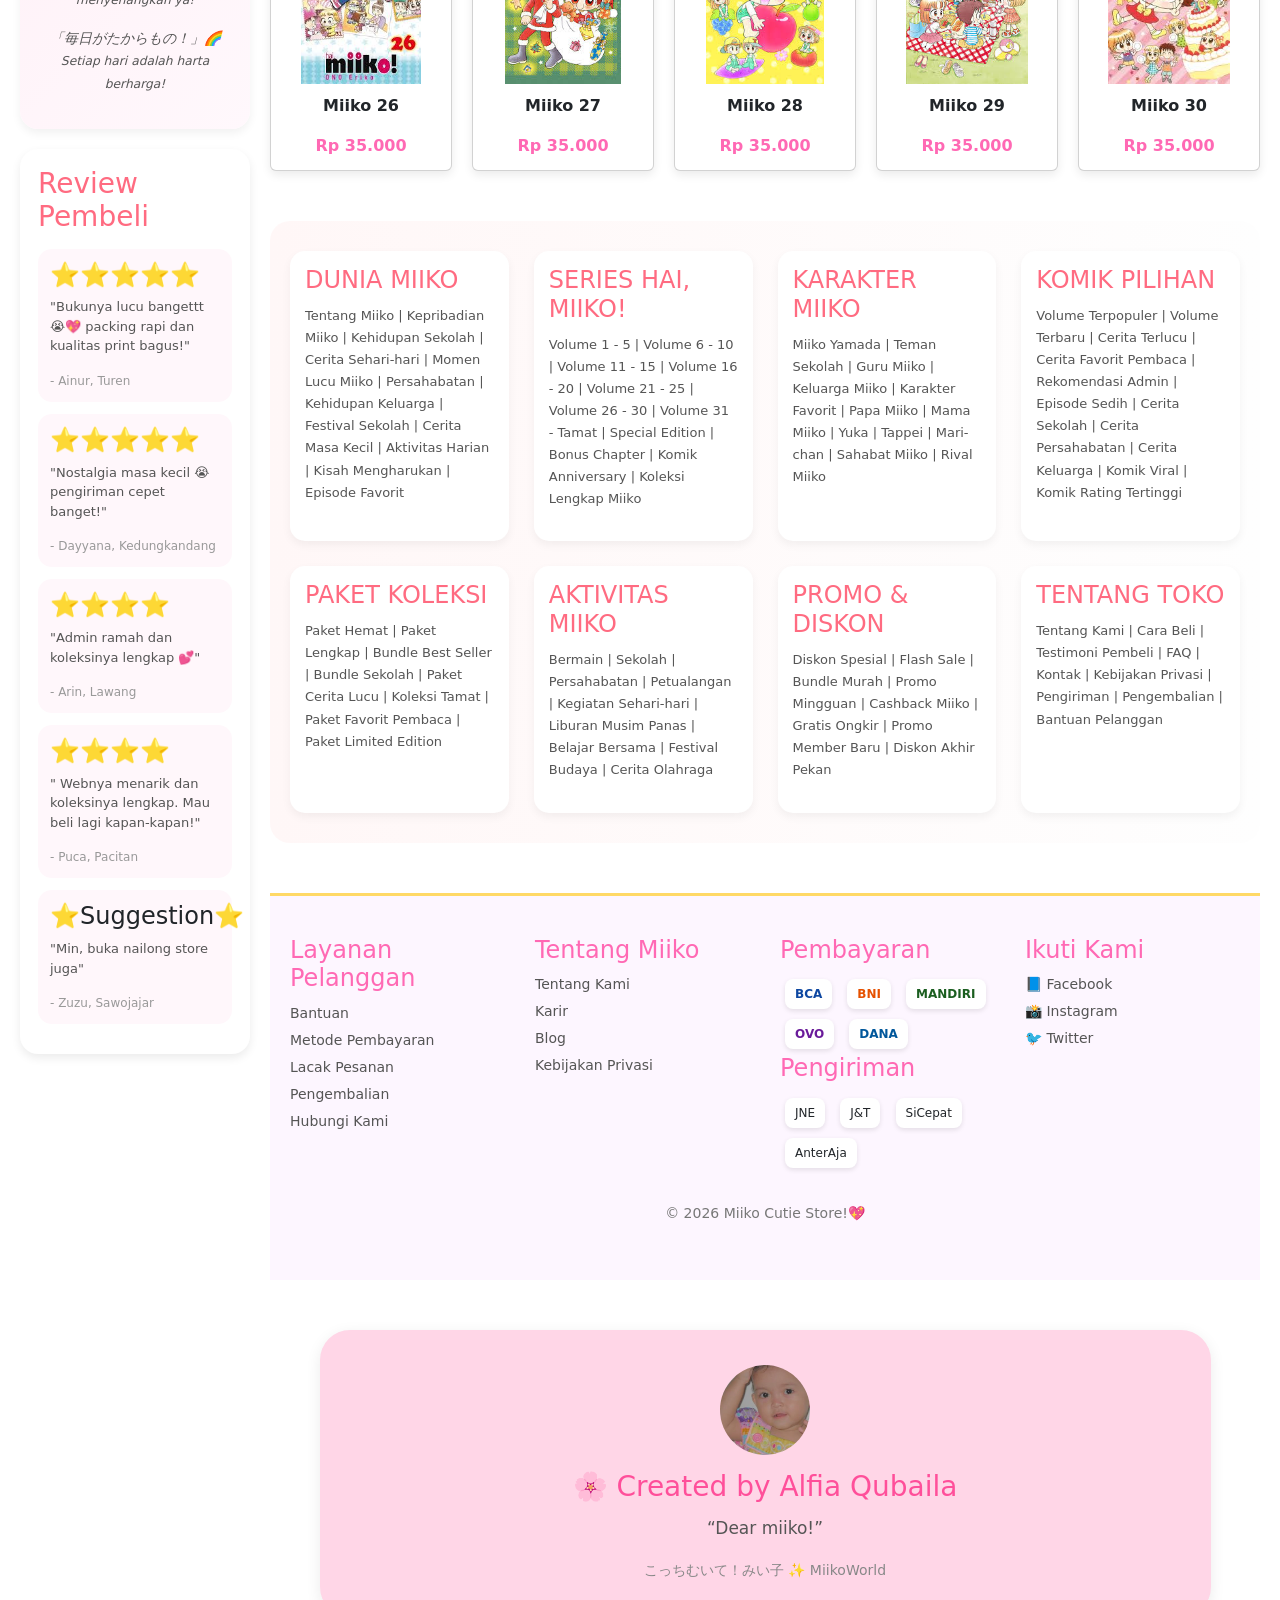
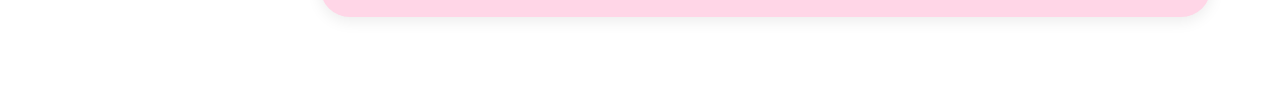
==== commit 55b5ba8f: "Add files via upload" ====
--- a/index.html
+++ b/index.html
@@ -12,6 +12,8 @@
 
   <!-- CSS -->
   <link rel="stylesheet" href="StyleAlfia.css">
+  <!-- Bootstrap-->
+   <link href="https://cdn.jsdelivr.net/npm/bootstrap@5.3.3/dist/css/bootstrap.min.css" rel="stylesheet">
 </head>
 
 <body>
@@ -269,7 +271,7 @@
       <div class="hero-left">
 
         <video autoplay muted loop>
-          <source src="Kocchi Muite! Miiko Episode 1 (こっちむいて!みい子 第1話).mp4" type="video/mp4">
+          <source src="Kocchi Muite! Miiko Episode 1 (こっちむいて!みい子 第1話) (2) (1) (1).mp4" type="video/mp4">
         </video>
 
         <div class="overlay">
@@ -369,28 +371,28 @@
 
   </div>
 
-  <!-- ================= LANGUAGE MODAL ================= -->
-  <div id="languageModal" class="language-modal">
-
-    <div class="language-popup">
-
-      <h2>Pilih bahasa Anda</h2>
-
-      <button class="lang-btn" onclick="setLanguage('id')">
-        Bahasa Indonesia
-      </button>
-
-      <button class="lang-btn" onclick="setLanguage('jp')">
-        日本語
-      </button>
-
-      <button class="lang-btn" onclick="setLanguage('en')">
-        English
-      </button>
-
-    </div>
-
-  </div>
+<!-- ================= LANGUAGE MODAL ================= -->
+<div id="languageModal" class="language-modal">
+
+  <div class="language-popup">
+
+    <h2>Pilih bahasa Anda</h2>
+
+    <button class="btn btn-danger" onclick="setLanguage('id')">
+      Bahasa Indonesia
+    </button>
+
+    <button class="btn btn-warning" onclick="setLanguage('jp')">
+      日本語
+    </button>
+
+    <button class="btn btn-primary" onclick="setLanguage('en')">
+      English
+    </button>
+
+  </div>
+
+</div>
 
   <!-- ================= MEMBER POPUP ================= -->
 <div class="member-popup" id="memberPopup">
